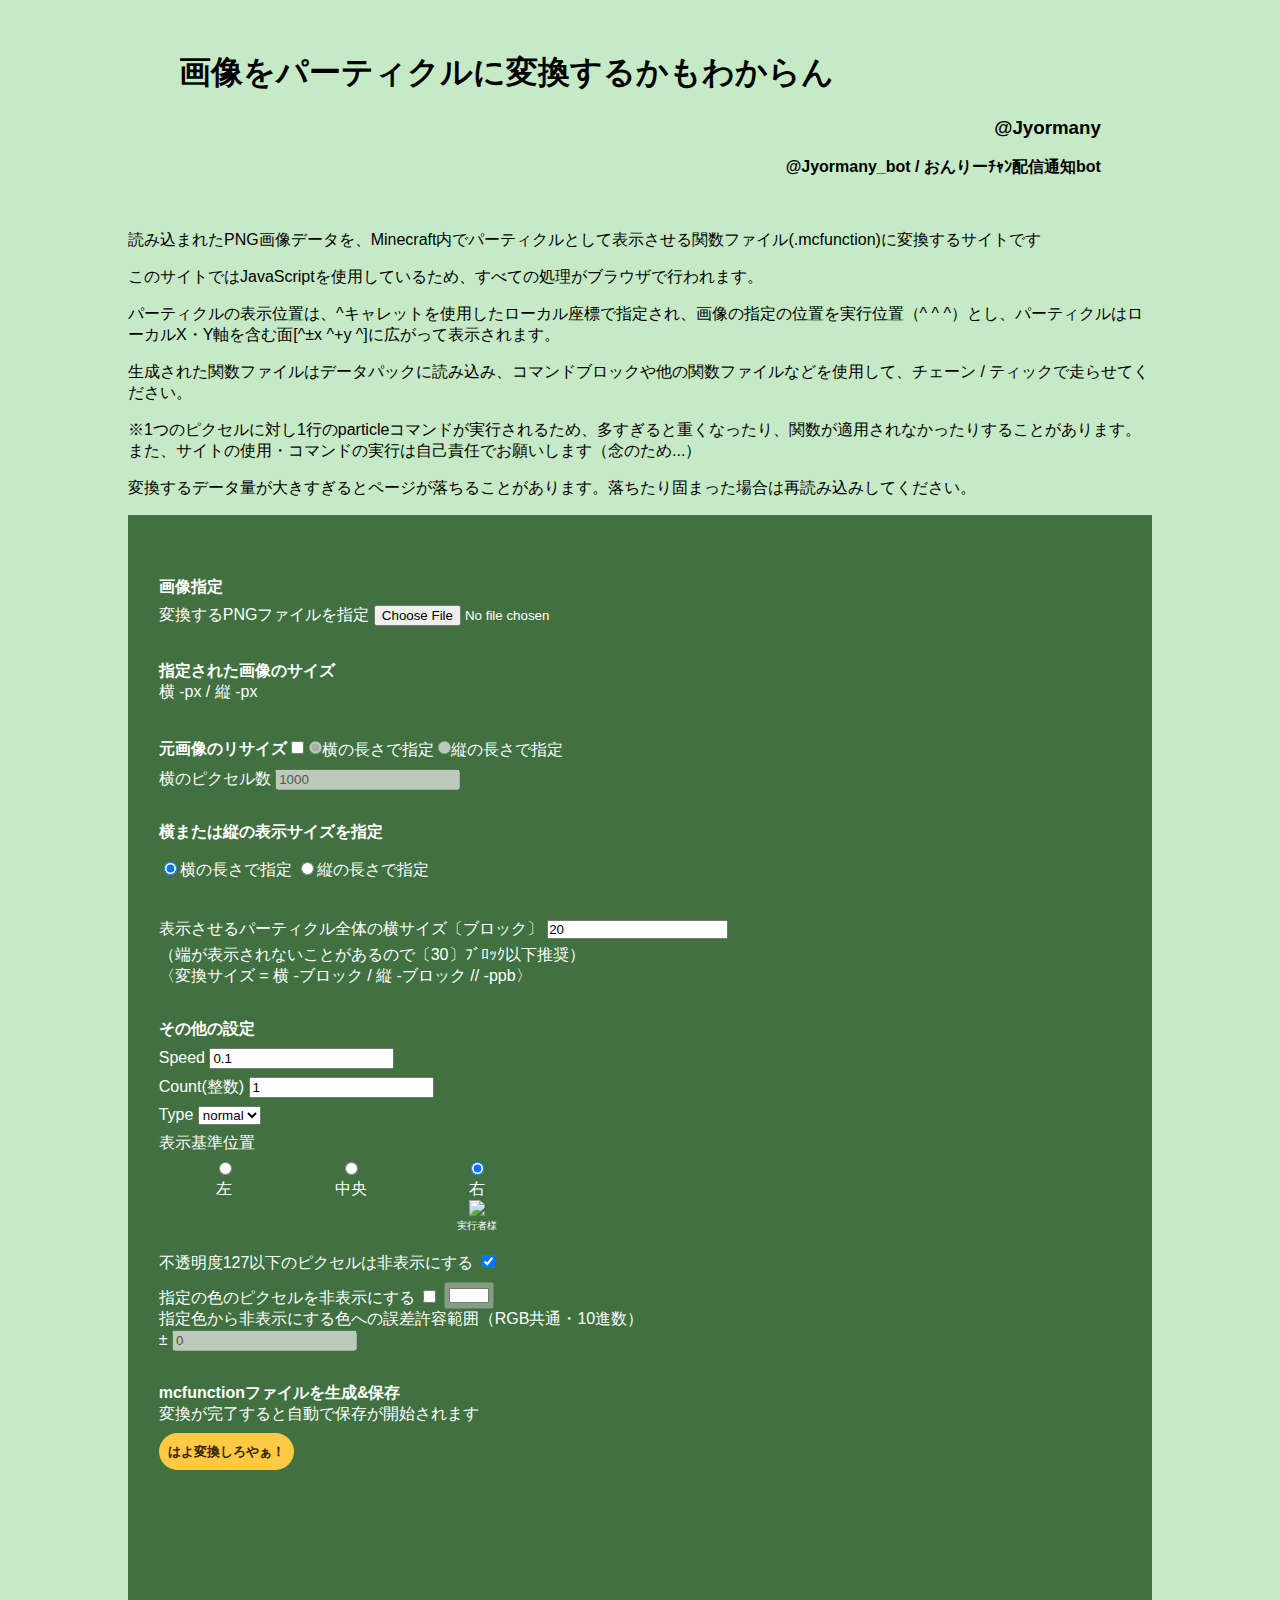
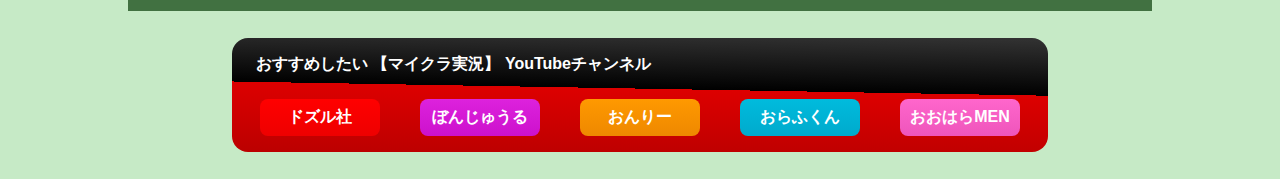
==== particle-converter/index.html @ 7ad9350d "Create index.html" ====
<!DOCTYPE html>
<html lang="ja">
    <head>
        <meta charset="UTF-8">
        <link rel="stylesheet" href="style.css">
        <title>画像をパーティクルに変換するかもわからん</title>
        <meta name="description" content="PNG画像データをMinecraftでパーティクルとして表示させるコマンドに変換するサイトです。1つのピクセルを1つのパーティクルとして表示するコマンドに変換し、変換したコマンドをすべてmcfunction関数ファイルにまとめて出力します。制作:Jyormany（マイクラ実況YouTuberグループ[ドズル社]ファン）">
        <meta property="og:title" content="画像をパーティクルに変換するかもわからん">
        <meta property="og:url" content="https://jyormany.github.io/particle-converter">
        <meta property="og:description" content="PNG画像データをパーティクルコマンドに変換するサイト">
        <meta name="viewport" content="width=device-width, initial-scale=1.0">
        <link rel="icon" href="../favicon.ico" sizes="any">
    </head>
    <main>
        <header>
            <h1>画像をパーティクルに変換するかもわからん</h1>
            <h3><a href="https://twitter.com/Jyormany">@Jyormany</a></h3>
            <h4><a href="https://twitter.com/Jyormany_bot">@Jyormany_bot / おんりーﾁｬﾝ配信通知bot</a></h4>
        </header>
        <body>
            <div class="explanation">
                <p>読み込まれたPNG画像データを、Minecraft内でパーティクルとして表示させる関数ファイル(.mcfunction)に変換するサイトです</p>
                <p>このサイトではJavaScriptを使用しているため、すべての処理がブラウザで行われます。</p>
                <p>パーティクルの表示位置は、^キャレットを使用したローカル座標で指定され、画像の指定の位置を実行位置（^ ^ ^）とし、パーティクルはローカルX・Y軸を含む面[^±x ^+y ^]に広がって表示されます。</p>
                <p>生成された関数ファイルはデータパックに読み込み、コマンドブロックや他の関数ファイルなどを使用して、チェーン / ティックで走らせてください。</p>
                <p>※1つのピクセルに対し1行のparticleコマンドが実行されるため、多すぎると重くなったり、関数が適用されなかったりすることがあります。また、サイトの使用・コマンドの実行は自己責任でお願いします（念のため...）</p>
                <p>変換するデータ量が大きすぎるとページが落ちることがあります。落ちたり固まった場合は再読み込みしてください。</p>
            </div>
            <div class="converter">
                <div class="group">
                    <p class="bold">画像指定</p>
                    <label for="file">変換するPNGファイルを指定</label>
                    <input id="input-file" type="file" accept=".png">
                    <p><a id="input-status"></a></p>
                    <img id="display-input-img">
                    <div class="input-file-check">
                        <p class="bold">指定された画像のサイズ</p>
                        <p id="img-size-disp">横 -px / 縦 -px</p>
                    </div>
                </div>
                <div class="group">
                    <label class="bold">元画像のリサイズ</label>
                    <input id="resize-switch" type="checkbox">
                    <input id="radio-resize-yoko" type="radio" name="resize-type" checked>横の長さで指定
                    <input id="radio-resize-tate" type="radio" name="resize-type">縦の長さで指定
                    <div>
                        <label for="number" id="resize-type-text">横のピクセル数</label>
                        <input id="input-resize-size" type="number" min="0" value="1000">
                    </div>
                    <p id="resized-size-text"></p>
                </div>
                <div class="input-type" class="group">
                    <p class="bold">横または縦の表示サイズを指定</p>
                    <input id="radio-yoko" type="radio" name="input-type" value="yoko" checked>横の長さで指定
                    <input id="radio-tate" type="radio" name="input-type" value="tate">縦の長さで指定
                </div>
                <div class="group">
                    <label>表示させるパーティクル全体の<a id="radio-change-text">横</a>サイズ〔ブロック〕</label>
                    <input id="sizeInput" type="number" min="0" value="20">
                    <p>（端が表示されないことがあるので〔30〕ﾌﾞﾛｯｸ以下推奨）</p>
                    <p>〈変換サイズ = <a id="calculated-size">横 -ブロック / 縦 -ブロック // -ppb</a>〉</p>
                    <p id="size-alert"></p>
                    <p id="px-alert"></p>
                </div>
                <div class="group">
                    <p class="bold">その他の設定</p>
                    <div>
                        <label>Speed</label>
                        <input id="partSpeed" type="number" min="0" value="0.1">
                    </div>
                    <div>
                        <label>Count(整数)</label>
                        <input id="partCount" type="number" min="0" value="1">
                    </div>
                    <div>
                        <label>Type</label>
                        <select id="partType">
                            <option>normal</option>
                            <option>force</option>
                        </select>
                    </div>
                    <div>
                        <p>表示基準位置</p>
                        <div id="particle-position-disp-box">
                            <img id="position-img">
                            <div id="position-radio-box">
                                <div id="position-radio">
                                    <div id="position-radio-left">
                                        <input id="position-left" type="radio" name="position">
                                        <p>左</p>
                                        <div id="position-left-img">
                                            <img src="mc-face.png">
                                            <p>実行者様</p>
                                        </div>
                                    </div>
                                    <div id="position-radio-center">
                                        <input id="position-center" type="radio" name="position">
                                        <p>中央</p>
                                        <div id="position-center-img">
                                            <img src="mc-face.png">
                                            <p>実行者様</p>
                                        </div>
                                    </div>
                                    <div id="position-radio-right">
                                        <input id="position-right" type="radio" name="position" checked>
                                        <p>右</p>
                                        <div id="position-right-img">
                                            <img src="mc-face.png">
                                            <p>実行者様</p>
                                        </div>
                                    </div>
                                </div>
                            </div>
                        </div>
                    </div>
                    <div class="group">
                        <div>
                            <label>不透明度127以下のピクセルは非表示にする</label>
                            <input id="hidden-px" type="checkbox" checked>
                        </div>
                        <div>
                            <div>
                                <label for="check">指定の色のピクセルを非表示にする</label>
                                <input id="hidden-color-check" type="checkbox">
                                <input id="hidden-color-picker" type="color" value="#FFFFFF">
                            </div>
                            <div>
                                <p>指定色から非表示にする色への誤差許容範囲（RGB共通・10進数）</p>
                                <label for="number">±</label>
                                <input id="hidden-color-margin" type="number" value="0" min="0">
                            </div>
                        </div>
                    </div>
                </div>
                <div class="group">
                    <p class="bold">mcfunctionファイルを生成&保存</p>
                    <p>変換が完了すると自動で保存が開始されます</p>
                    <div class="run">
                        <input id="convert-btn" type="button" value="はよ変換しろやぁ！">
                    </div>
                    <div>
                        <a id="status-text"></a>
                        <div id="status-bar"></div>
                    </div>
                    <input id="cancel-button" type="button" value="キャンセル">
                </div>
            </div>
            <script src="script.js"></script>
        </body>
    </main>
    <footer>
        <div id="youtube">
            <p>おすすめしたい 【マイクラ実況】 YouTubeチャンネル</p>
            <div id="member">
                <a id="ds" href="https://www.youtube.com/@dozle">ドズル社</a>
                <a id="bj" href="https://www.youtube.com/@bonj55">ぼんじゅうる</a>
                <a id="ql" href="https://www.youtube.com/@QnlyQ">おんりー</a>
                <a id="of" href="https://www.youtube.com/@ORAFKUN">おらふくん</a>
                <a id="mn" href="https://www.youtube.com/@ooharaMEN">おおはらMEN</a>
            </div>
        </div>
    </footer>
</html>
---- particle-converter/style.css ----
html {
    background-color: #c6eac6;
    font-family:  Arial,'Arial Narrow', 'Franklin Gothic Medium', sans-serif;
}

header {
    margin: 5%;
}

header h3, h4{
    text-align: right;
    margin: 1em 0;
}

header a {
    text-decoration: none;
    color: black;
}

body {
    margin: auto;
    width: 80%;
}

.converter {
    padding: 3%;
    background-color: #417141;
    color: white;
    width: 94%;
}

.bold {
    font-weight: bold;
}

.group {
    margin: 2em 0;
}


.group > * {
    margin: 0.5em 0;
    padding: 0;
}

.group p {
    margin: 0;
}

img {
    width: 30%;
    height: auto;
}

#size-alert {
    color: #FF8888;
    font-weight: bold;
}

#particle-position-disp-box {
    margin-left: 5vw;
    margin-bottom: 5em;
    color: black;
    text-align: center;
    width: 20vw;
    height: auto;
}

#position-img {
    width: 100%;
    height: auto;
}

#position-radio-box {
    position: relative;
    height: 100%;
}

#position-radio {
    display: flex;
    position: absolute;
    width: 100%;
}

#position-radio > * {
    position: relative;
    margin: 0 auto;
    color: white;
    margin-top: -1.5vh;
}

#position-radio img {
    width: 1.5em;
}

#position-radio > div > div > p {
    font-size: 0.6em;
} 

#position-left-img, #position-center-img {
    visibility: hidden;
}

#position-radio-left {
    left: -16%;
}

#position-radio-center {
    left: 0%;
}

#position-radio-right {
    left: 16%;
}

#convert-btn {
    font-weight: bold;
    padding: 0.7em;
    border-width: 0;
    border-radius: 9999px;
    color: #372600;
    background-color: #ffca43;
}

#status-bar {
    border-radius: 9999px;
    height: 3vh;
    width: 0;
    background-color: #dd9900;
}

#cancel-button {
    visibility: visible;
}

#youtube {
    background: linear-gradient( 181deg, #333 0%, #000 45%, #D00 45%, #B00 100%);
    margin: 3vh auto;
    color: white;
    border-radius: 1em;
    padding: 0.5em;
    font-weight: bold;
    width: min(80vw, 50em);
}

#youtube p {
    margin-top: 0.5em;
    margin-left: 1em;
}

#member {
    display: flex;
    justify-content: space-around;
}

#member > a {
    margin: 0.5em;
    padding: 0.5em 0;
    width: 15%;
    border-radius: 0.5em;
    color: white;
    text-decoration: none;
    text-align: center;
}

#member a:nth-child(1) {
    background: linear-gradient(to bottom, #F00, #E00);
}

#member a:nth-child(2) {
    background: linear-gradient(to bottom, #D2D, #C1C);
}

#member a:nth-child(3) {
    background: linear-gradient(to bottom, #F90, #E80);
}

#member a:nth-child(4) {
    background: linear-gradient(to bottom, #0BD, #0AC);
}

#member a:nth-child(5) {
    background: linear-gradient(to bottom, #F6C, #E5B);
}
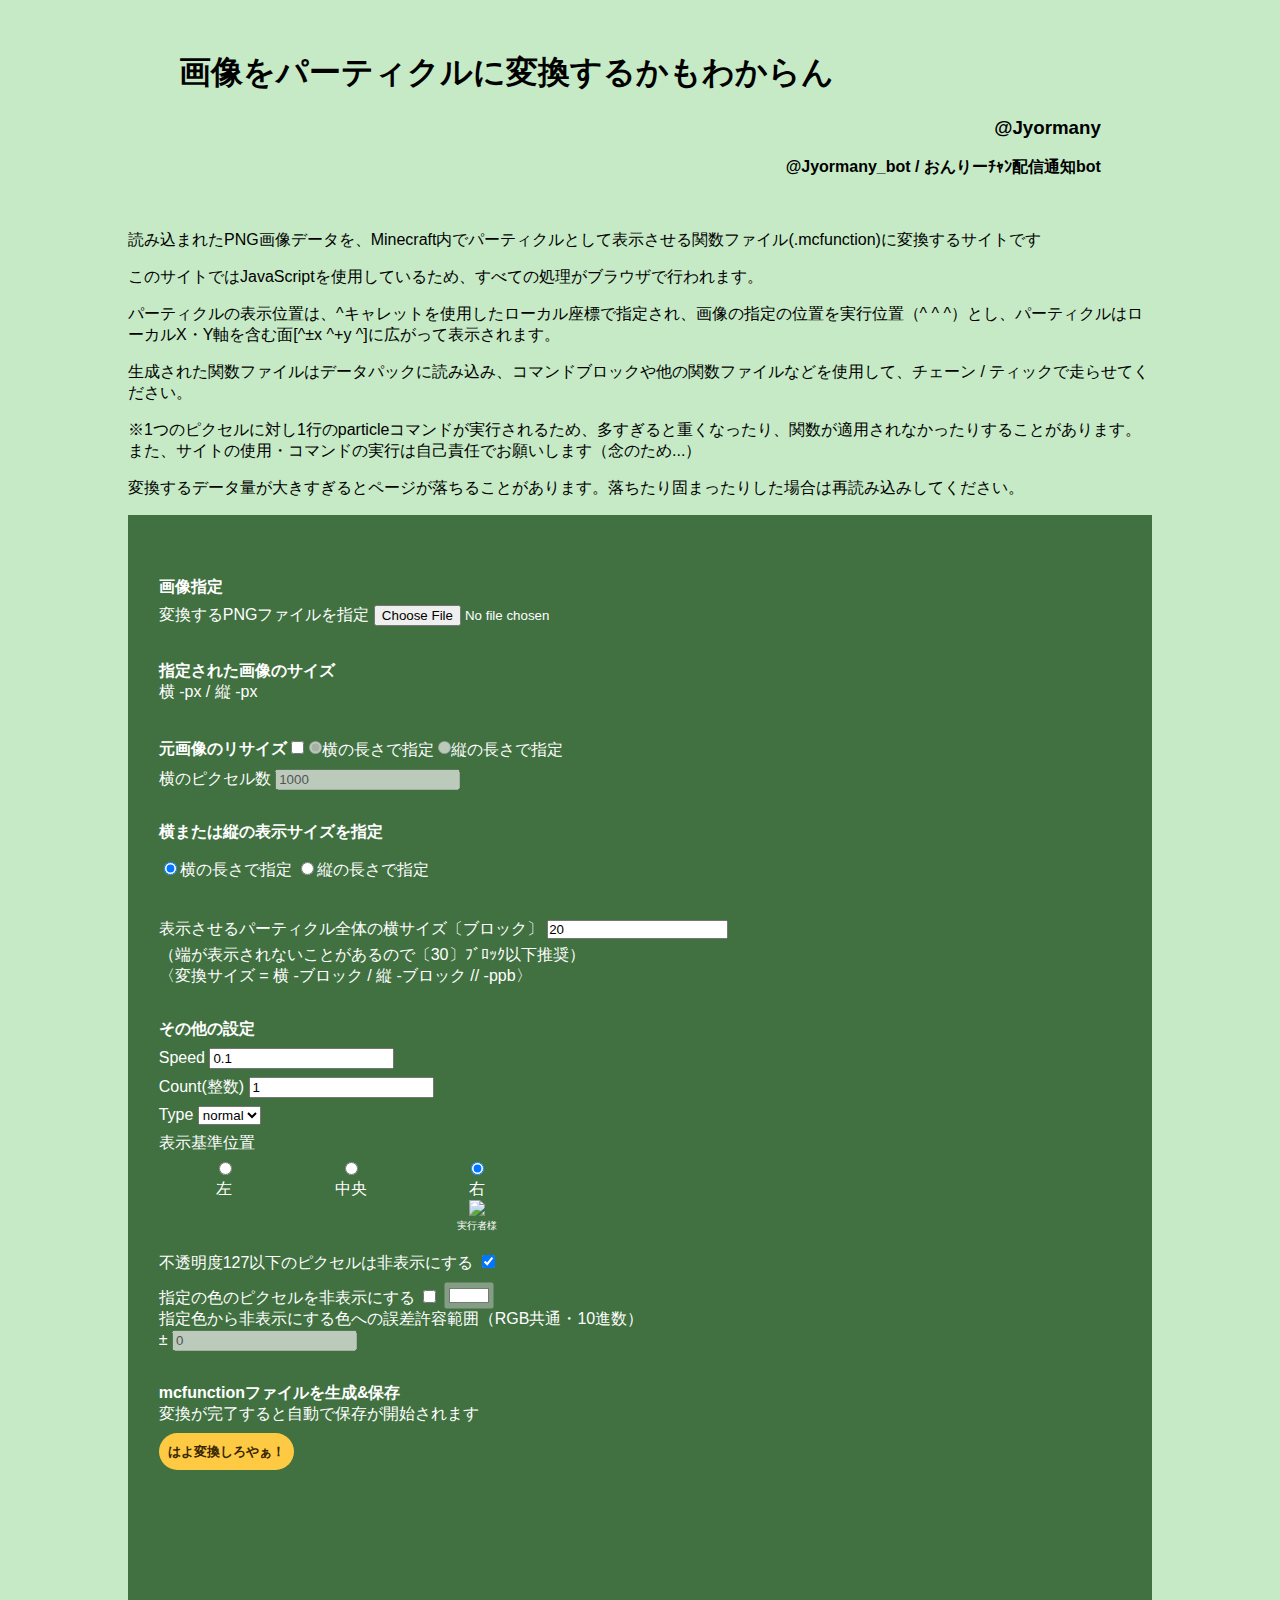
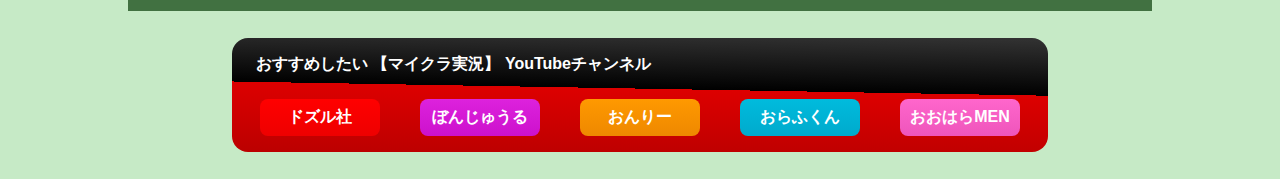
==== commit 063791c6: "fix text" ====
--- a/particle-converter/index.html
+++ b/particle-converter/index.html
@@ -24,7 +24,7 @@
                 <p>パーティクルの表示位置は、^キャレットを使用したローカル座標で指定され、画像の指定の位置を実行位置（^ ^ ^）とし、パーティクルはローカルX・Y軸を含む面[^±x ^+y ^]に広がって表示されます。</p>
                 <p>生成された関数ファイルはデータパックに読み込み、コマンドブロックや他の関数ファイルなどを使用して、チェーン / ティックで走らせてください。</p>
                 <p>※1つのピクセルに対し1行のparticleコマンドが実行されるため、多すぎると重くなったり、関数が適用されなかったりすることがあります。また、サイトの使用・コマンドの実行は自己責任でお願いします（念のため...）</p>
-                <p>変換するデータ量が大きすぎるとページが落ちることがあります。落ちたり固まった場合は再読み込みしてください。</p>
+                <p>変換するデータ量が大きすぎるとページが落ちることがあります。落ちたり固まったりした場合は再読み込みしてください。</p>
             </div>
             <div class="converter">
                 <div class="group">
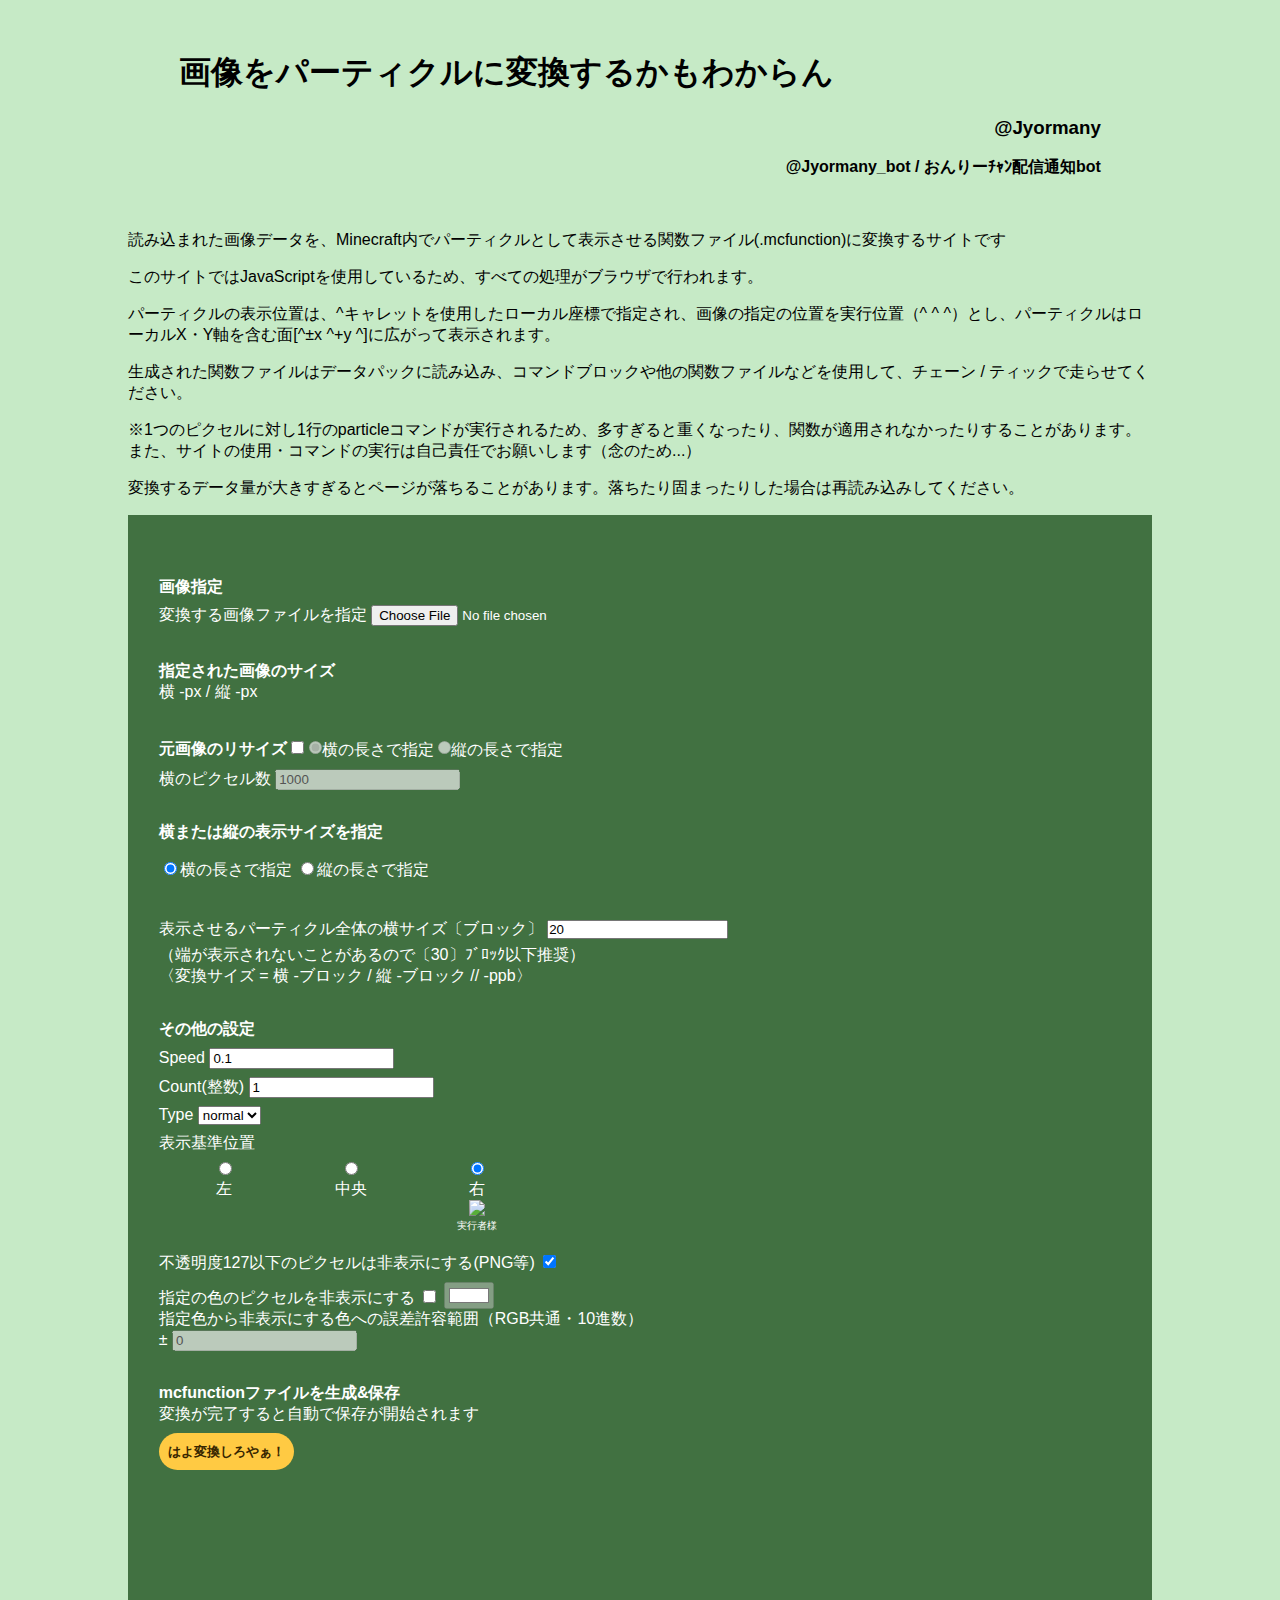
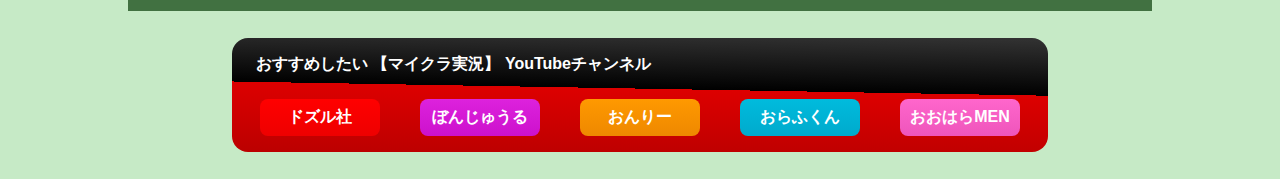
==== commit 8696dc53: "change input file type" ====
--- a/particle-converter/index.html
+++ b/particle-converter/index.html
@@ -4,22 +4,23 @@
         <meta charset="UTF-8">
         <link rel="stylesheet" href="style.css">
         <title>画像をパーティクルに変換するかもわからん</title>
-        <meta name="description" content="PNG画像データをMinecraftでパーティクルとして表示させるコマンドに変換するサイトです。1つのピクセルを1つのパーティクルとして表示するコマンドに変換し、変換したコマンドをすべてmcfunction関数ファイルにまとめて出力します。制作:Jyormany（マイクラ実況YouTuberグループ[ドズル社]ファン）">
+        <meta name="description" content="画像データをMinecraftでパーティクルとして表示させるコマンドに変換するサイトです。1つのピクセルを1つのパーティクルとして表示するコマンドに変換し、変換したコマンドをすべてmcfunction関数ファイルにまとめて出力します。制作:Jyormany（マイクラ実況YouTuberグループ[ドズル社]ファン）">
         <meta property="og:title" content="画像をパーティクルに変換するかもわからん">
-        <meta property="og:url" content="https://jyormany.github.io/particle-converter">
-        <meta property="og:description" content="PNG画像データをパーティクルコマンドに変換するサイト">
+        <meta property="og:url" content="https://jyormany.github.io/particle-converter/">
+        <meta property="og:description" content="画像データをパーティクルコマンドに変換するサイト">
         <meta name="viewport" content="width=device-width, initial-scale=1.0">
         <link rel="icon" href="../favicon.ico" sizes="any">
+        <meta name="google-site-verification" content="LfZGzitNKdwY7w5F5xYdn09xFiTvOFULUR_d08x_49A" />
     </head>
     <main>
         <header>
             <h1>画像をパーティクルに変換するかもわからん</h1>
-            <h3><a href="https://twitter.com/Jyormany">@Jyormany</a></h3>
-            <h4><a href="https://twitter.com/Jyormany_bot">@Jyormany_bot / おんりーﾁｬﾝ配信通知bot</a></h4>
+            <h3><a href="https://twitter.com/Jyormany" target="_blank">@Jyormany</a></h3>
+            <h4><a href="https://twitter.com/Jyormany_bot" target="_blank">@Jyormany_bot / おんりーﾁｬﾝ配信通知bot</a></h4>
         </header>
         <body>
             <div class="explanation">
-                <p>読み込まれたPNG画像データを、Minecraft内でパーティクルとして表示させる関数ファイル(.mcfunction)に変換するサイトです</p>
+                <p>読み込まれた画像データを、Minecraft内でパーティクルとして表示させる関数ファイル(.mcfunction)に変換するサイトです</p>
                 <p>このサイトではJavaScriptを使用しているため、すべての処理がブラウザで行われます。</p>
                 <p>パーティクルの表示位置は、^キャレットを使用したローカル座標で指定され、画像の指定の位置を実行位置（^ ^ ^）とし、パーティクルはローカルX・Y軸を含む面[^±x ^+y ^]に広がって表示されます。</p>
                 <p>生成された関数ファイルはデータパックに読み込み、コマンドブロックや他の関数ファイルなどを使用して、チェーン / ティックで走らせてください。</p>
@@ -29,8 +30,8 @@
             <div class="converter">
                 <div class="group">
                     <p class="bold">画像指定</p>
-                    <label for="file">変換するPNGファイルを指定</label>
-                    <input id="input-file" type="file" accept=".png">
+                    <label for="file">変換する画像ファイルを指定</label>
+                    <input id="input-file" type="file" accept="image/*">
                     <p><a id="input-status"></a></p>
                     <img id="display-input-img">
                     <div class="input-file-check">
@@ -115,7 +116,7 @@
                     </div>
                     <div class="group">
                         <div>
-                            <label>不透明度127以下のピクセルは非表示にする</label>
+                            <label>不透明度127以下のピクセルは非表示にする(PNG等)</label>
                             <input id="hidden-px" type="checkbox" checked>
                         </div>
                         <div>
@@ -152,11 +153,11 @@
         <div id="youtube">
             <p>おすすめしたい 【マイクラ実況】 YouTubeチャンネル</p>
             <div id="member">
-                <a id="ds" href="https://www.youtube.com/@dozle">ドズル社</a>
-                <a id="bj" href="https://www.youtube.com/@bonj55">ぼんじゅうる</a>
-                <a id="ql" href="https://www.youtube.com/@QnlyQ">おんりー</a>
-                <a id="of" href="https://www.youtube.com/@ORAFKUN">おらふくん</a>
-                <a id="mn" href="https://www.youtube.com/@ooharaMEN">おおはらMEN</a>
+                <a id="ds" href="https://www.youtube.com/@dozle" target="_blank">ドズル社</a>
+                <a id="bj" href="https://www.youtube.com/@bonj55" target="_blank">ぼんじゅうる</a>
+                <a id="ql" href="https://www.youtube.com/@QnlyQ" target="_blank">おんりー</a>
+                <a id="of" href="https://www.youtube.com/@ORAFKUN" target="_blank">おらふくん</a>
+                <a id="mn" href="https://www.youtube.com/@ooharaMEN" target="_blank">おおはらMEN</a>
             </div>
         </div>
     </footer>
